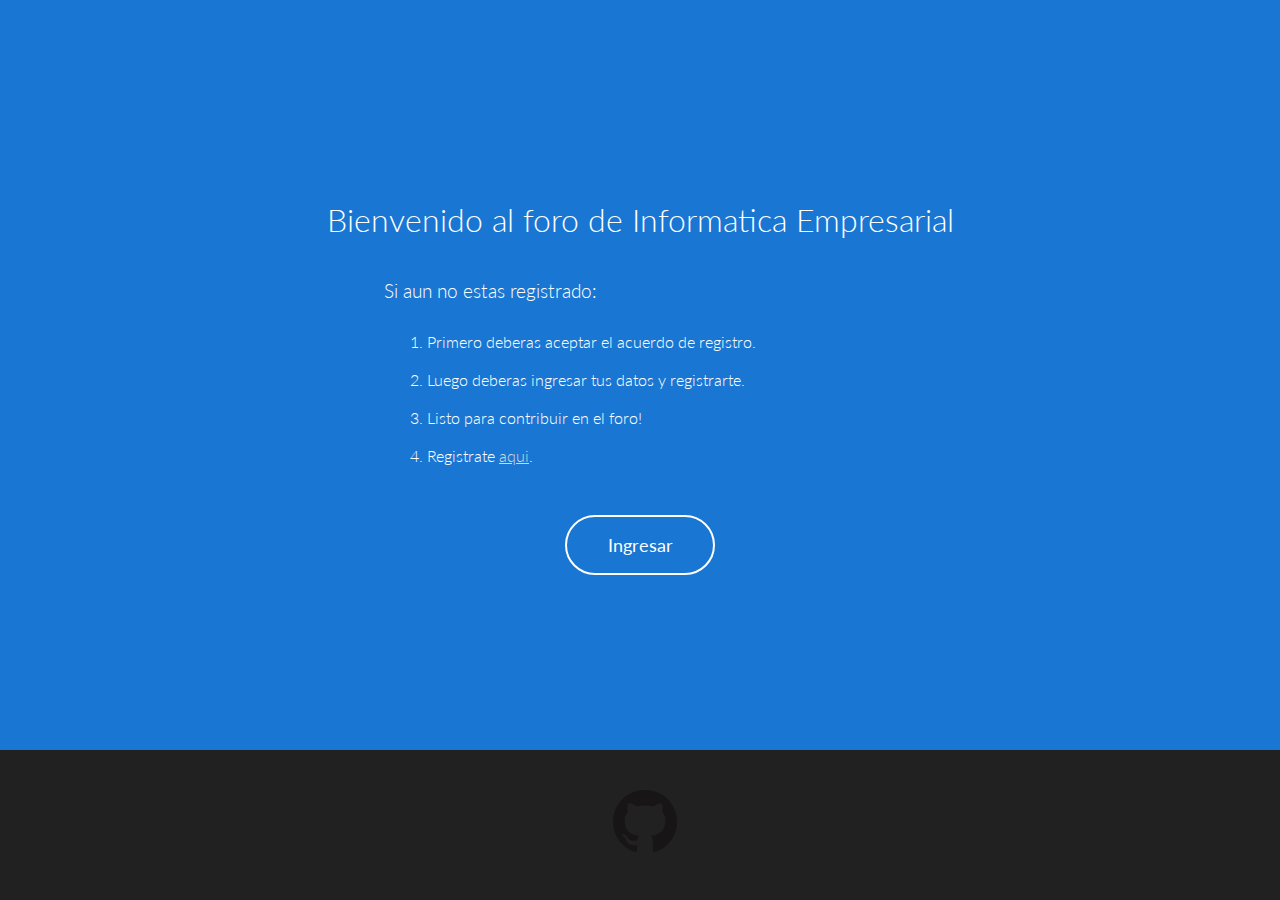
==== index.html @ ff10fea3 "Landing-page redesigned." ====
<!DOCTYPE html>
<html>
	<head>
		<title>Bienvenido al foro</title>

		<link rel="stylesheet" href="css/style.css" type="text/css">
		<link href='http://fonts.googleapis.com/css?family=Lato:300,400,700' rel='stylesheet' type='text/css'>
	</head>

	<body>

		<div id="main-info">

			<h1>Bienvenido al foro de Informatica Empresarial</h1>

			<h3>Si aun no estas registrado:</h3>

			<p id="guide">
				1. Primero deberas aceptar el acuerdo de registro. <br><br>
				2. Luego deberas ingresar tus datos y registrarte.<br><br>
				3. Listo para contribuir en el foro!<br><br>
				4. Registrate <a href="http://info-rp.tk/foro/member.php?action=register">aqui</a>.
			</p>

		</div>

		<button id="enterForumButton">Ingresar</button>

		<script type="text/javascript">

	    document.getElementById("enterForumButton").onclick = function () {
	        location.href = "http://info-rp.tk/foro/index.php";
	    };
		</script>

		<footer>

			<a href="https://github.com/richin13/info-rp" title="Contribuye a este proyecto en GitHub!" target="_blank">
				<img src="images/github.png" alt="Github logo">
			</a>

		</footer>

	</body>
</html>
---- css/style.css ----
body {

    background: #1976D2;
}

#main-info {

    margin-top: 200px;
    margin-right: auto;
    margin-left: auto;
}

h1 {

    text-align: center;
    font-family: Lato;
    font-weight: 300;
    color: #ffffff;
}

h3 {

    text-align: center;

    padding-right: 300px;
    padding-top: 20px;

    font-family: Lato;
    font-weight: 300;
    color: #ffffff;
}

#guide {

    margin-top: 30px;
    margin-left: auto; 
    margin-right: auto;

    padding-left: 180px;

    width: 40em;
    font-family: Lato;
    font-weight: 300;
    color: #ffffff;
}

#guide a {

    color: #CFD8DC;
}

/*Boton de ingresar al foro*/
#enterForumButton {

    margin-top: 50px;
    display: block;
    margin-left: auto;
    margin-right: auto;

    height: 60px;
    width: 150px;
    background-color: #1976D2;
    border: 2px solid #ffffff;
    border-radius: 50px;
    color: #ffffff;

    font-size: 18px;
    font-family: Lato;
    font-weight: 400;
    transition: 0.4s;
    outline-style: none;
    cursor: pointer;
}

#enterForumButton:hover {

    background-color: #ffffff;
    color: #1976D2;
    transition: 0.4s;
}

footer {

    position: absolute;
    left: 0;
    bottom: 0;
    height: 150px;
    width: 100%;

    background: #212121;
}

footer a img {

    display: block;

    margin-left: auto;
    margin-right: auto;
    padding-top: 40px;
    padding-left: 10px;
}
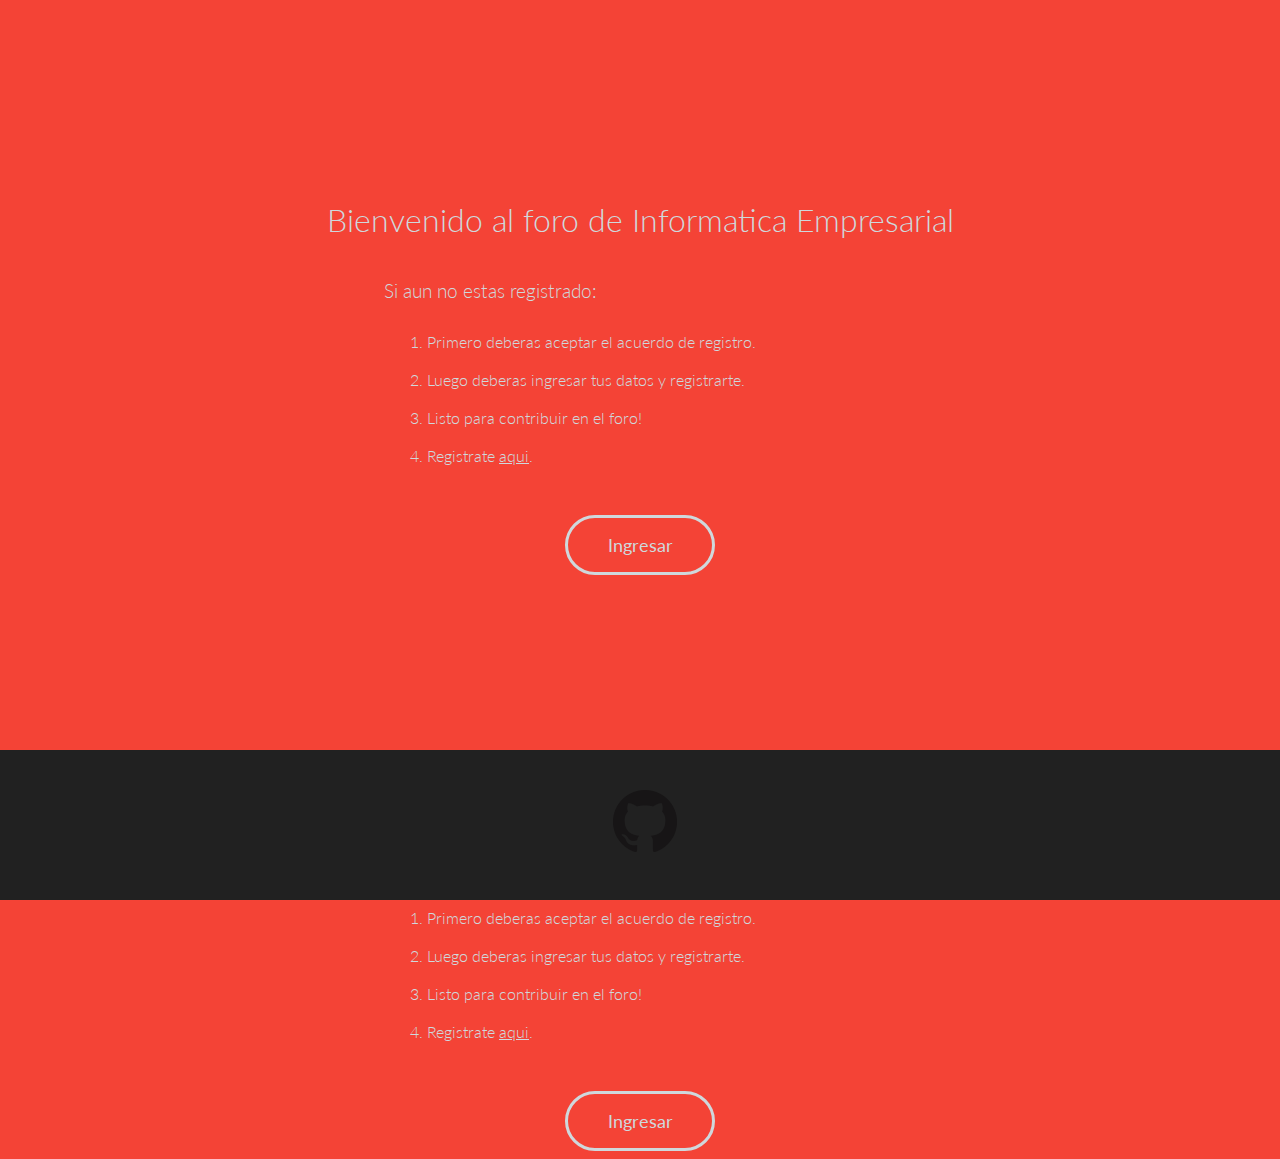
==== commit 69ef4cb4: "Merged master fixed conflict" ====
--- a/index.html
+++ b/index.html
@@ -1,5 +1,4 @@
 <!DOCTYPE html>
-<html>
 	<head>
 		<title>Bienvenido al foro</title>
 
@@ -42,4 +41,38 @@
 		</footer>
 
 	</body>
+<head>
+	<title>Bienvenido al foro</title>
+
+	<link rel="stylesheet" href="css/style.css" type="text/css">
+	<link href='http://fonts.googleapis.com/css?family=Lato:300,400,700' rel='stylesheet' type='text/css'>
+</head>
+
+<body>
+
+	<div id="main-info">
+
+		<h1>Bienvenido al foro de Informatica Empresarial</h1>
+
+		<h3>Si aun no estas registrado:</h3>
+
+		<p id="guide">
+			1. Primero deberas aceptar el acuerdo de registro. <br><br>
+			2. Luego deberas ingresar tus datos y registrarte.<br><br>
+			3. Listo para contribuir en el foro!<br><br>
+			4. Registrate <a href="http://info-rp.tk/foro/member.php?action=register">aqui</a>.
+		</p>
+
+	</div>
+
+	<button id="enterForumButton">Ingresar</button>
+
+	<script type="text/javascript">
+
+    document.getElementById("enterForumButton").onclick = function () {
+        location.href = "http://info-rp.tk/foro/index.php";
+    };
+	</script>
+
+</body>
 </html>--- a/css/style.css
+++ b/css/style.css
@@ -1,6 +1,7 @@
 body {
 
     background: #1976D2;
+	background: #F44336;
 }
 
 #main-info {
@@ -14,8 +15,13 @@
 
     text-align: center;
     font-family: Lato;
+
     font-weight: 300;
     color: #ffffff;
+
+	font-weight: 300;
+	color: #CFD8DC;
+
 }
 
 h3 {
@@ -27,26 +33,44 @@
 
     font-family: Lato;
     font-weight: 300;
+
     color: #ffffff;
+
+    color: #CFD8DC;
+
 }
 
 #guide {
 
+
     margin-top: 30px;
+
+	margin-top: 30px;
+
     margin-left: auto; 
     margin-right: auto;
 
     padding-left: 180px;
 
     width: 40em;
+
     font-family: Lato;
     font-weight: 300;
     color: #ffffff;
+
+	font-family: Lato;
+	font-weight: 300;
+	color: #CFD8DC;
+
 }
 
 #guide a {
 
+
     color: #CFD8DC;
+
+	color: #CFD8DC;
+
 }
 
 /*Boton de ingresar al foro*/
@@ -59,10 +83,17 @@
 
     height: 60px;
     width: 150px;
+
     background-color: #1976D2;
     border: 2px solid #ffffff;
     border-radius: 50px;
     color: #ffffff;
+
+    background-color: #F44336;
+    border: 3px solid #CFD8DC;
+    border-radius: 50px;
+    color: #CFD8DC;
+
 
     font-size: 18px;
     font-family: Lato;
@@ -73,6 +104,7 @@
 }
 
 #enterForumButton:hover {
+
 
     background-color: #ffffff;
     color: #1976D2;
@@ -98,4 +130,10 @@
     margin-right: auto;
     padding-top: 40px;
     padding-left: 10px;
-}+}
+
+    background-color: #CFD8DC;
+    color: #F44336;
+    transition: 0.4s;
+}
+
--- a/css/style.css
+++ b/css/style.css
@@ -1,6 +1,7 @@
 body {
 
     background: #1976D2;
+	background: #F44336;
 }
 
 #main-info {
@@ -14,8 +15,13 @@
 
     text-align: center;
     font-family: Lato;
+
     font-weight: 300;
     color: #ffffff;
+
+	font-weight: 300;
+	color: #CFD8DC;
+
 }
 
 h3 {
@@ -27,26 +33,44 @@
 
     font-family: Lato;
     font-weight: 300;
+
     color: #ffffff;
+
+    color: #CFD8DC;
+
 }
 
 #guide {
 
+
     margin-top: 30px;
+
+	margin-top: 30px;
+
     margin-left: auto; 
     margin-right: auto;
 
     padding-left: 180px;
 
     width: 40em;
+
     font-family: Lato;
     font-weight: 300;
     color: #ffffff;
+
+	font-family: Lato;
+	font-weight: 300;
+	color: #CFD8DC;
+
 }
 
 #guide a {
 
+
     color: #CFD8DC;
+
+	color: #CFD8DC;
+
 }
 
 /*Boton de ingresar al foro*/
@@ -59,10 +83,17 @@
 
     height: 60px;
     width: 150px;
+
     background-color: #1976D2;
     border: 2px solid #ffffff;
     border-radius: 50px;
     color: #ffffff;
+
+    background-color: #F44336;
+    border: 3px solid #CFD8DC;
+    border-radius: 50px;
+    color: #CFD8DC;
+
 
     font-size: 18px;
     font-family: Lato;
@@ -73,6 +104,7 @@
 }
 
 #enterForumButton:hover {
+
 
     background-color: #ffffff;
     color: #1976D2;
@@ -98,4 +130,10 @@
     margin-right: auto;
     padding-top: 40px;
     padding-left: 10px;
-}+}
+
+    background-color: #CFD8DC;
+    color: #F44336;
+    transition: 0.4s;
+}
+
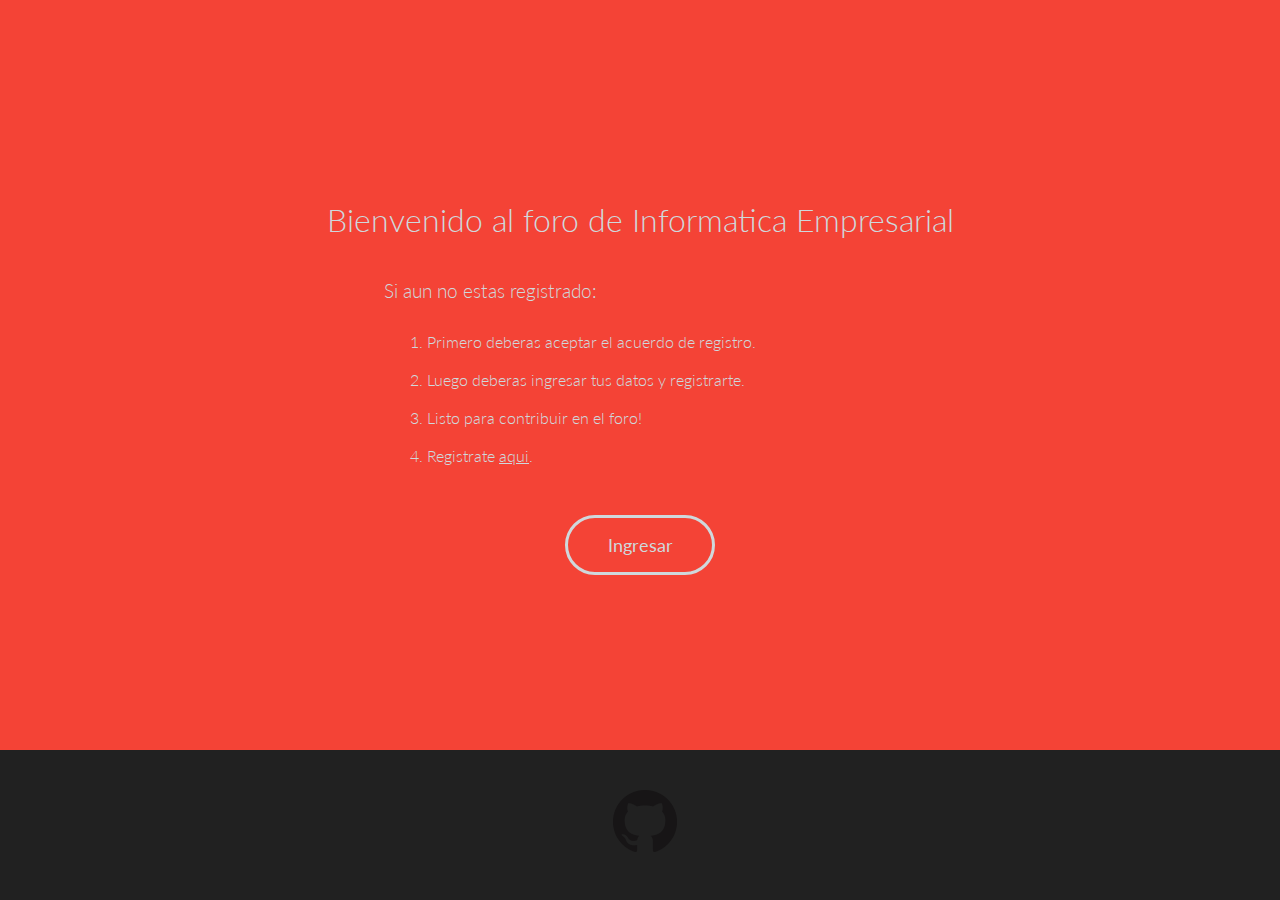
==== commit f9fcdc2b: "Remove some duplicated code" ====
--- a/index.html
+++ b/index.html
@@ -41,38 +41,4 @@
 		</footer>
 
 	</body>
-<head>
-	<title>Bienvenido al foro</title>
-
-	<link rel="stylesheet" href="css/style.css" type="text/css">
-	<link href='http://fonts.googleapis.com/css?family=Lato:300,400,700' rel='stylesheet' type='text/css'>
-</head>
-
-<body>
-
-	<div id="main-info">
-
-		<h1>Bienvenido al foro de Informatica Empresarial</h1>
-
-		<h3>Si aun no estas registrado:</h3>
-
-		<p id="guide">
-			1. Primero deberas aceptar el acuerdo de registro. <br><br>
-			2. Luego deberas ingresar tus datos y registrarte.<br><br>
-			3. Listo para contribuir en el foro!<br><br>
-			4. Registrate <a href="http://info-rp.tk/foro/member.php?action=register">aqui</a>.
-		</p>
-
-	</div>
-
-	<button id="enterForumButton">Ingresar</button>
-
-	<script type="text/javascript">
-
-    document.getElementById("enterForumButton").onclick = function () {
-        location.href = "http://info-rp.tk/foro/index.php";
-    };
-	</script>
-
-</body>
 </html>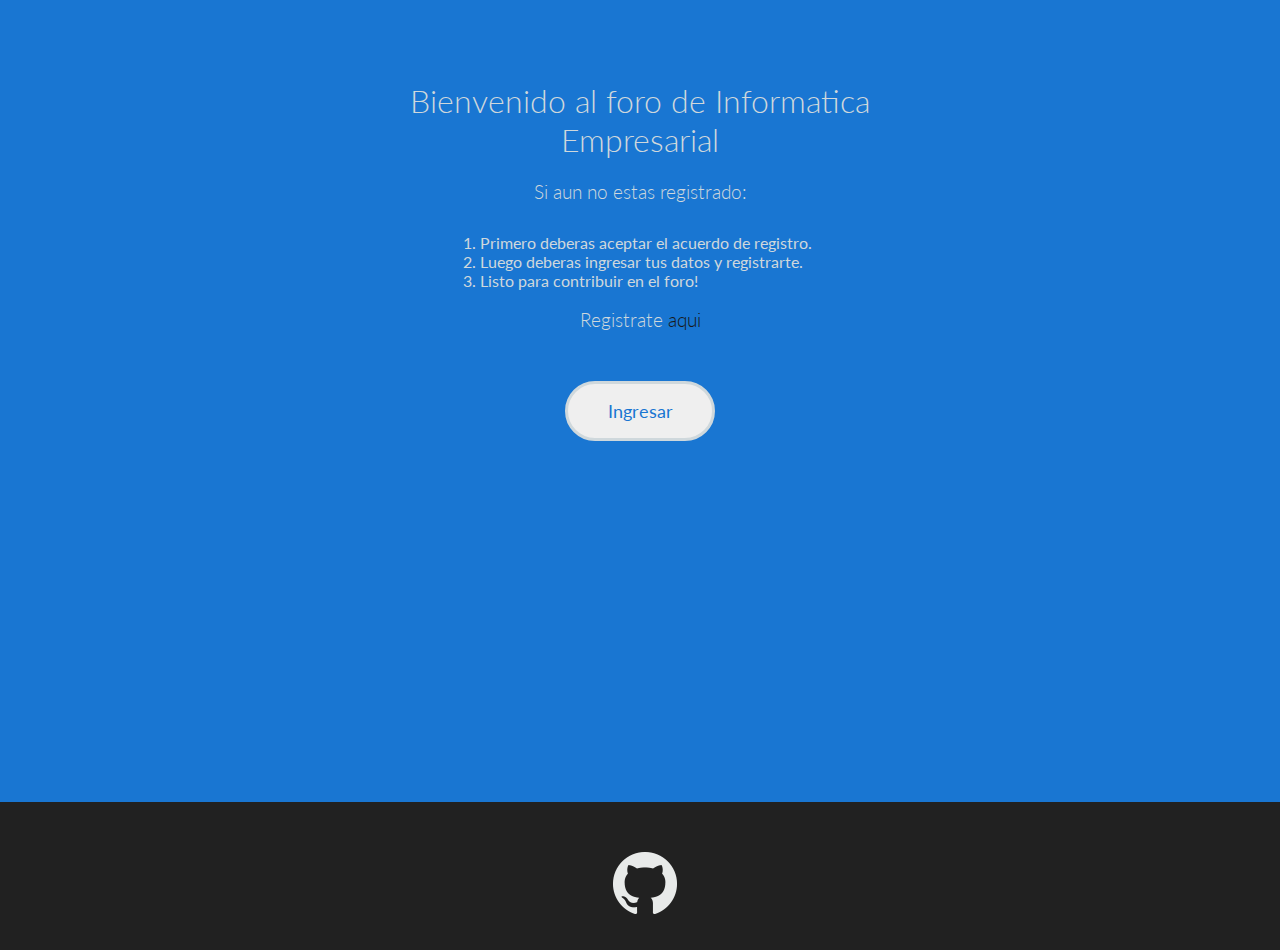
==== commit 65ae57d9: "Changed html structure, fixed the footer" ====
--- a/index.html
+++ b/index.html
@@ -7,38 +7,37 @@
 	</head>
 
 	<body>
-
-		<div id="main-info">
-
-			<h1>Bienvenido al foro de Informatica Empresarial</h1>
-
-			<h3>Si aun no estas registrado:</h3>
-
-			<p id="guide">
-				1. Primero deberas aceptar el acuerdo de registro. <br><br>
-				2. Luego deberas ingresar tus datos y registrarte.<br><br>
-				3. Listo para contribuir en el foro!<br><br>
-				4. Registrate <a href="http://info-rp.tk/foro/member.php?action=register">aqui</a>.
-			</p>
+	<div class="wraper">
+		<div class="header"></div>
+		<div class="body">
+			<div id="main-info">
+				<h1 class="welcome-title">Bienvenido al foro de Informatica Empresarial</h1>
+					<h3>Si aun no estas registrado:</h3>
+						<div id="guide">
+							<ol>
+								<li>Primero deberas aceptar el acuerdo de registro.
+								<li>Luego deberas ingresar tus datos y registrarte.
+								<li>Listo para contribuir en el foro!
+							</ol>
+						</div>
+					<h3>Registrate <a href="http://info-rp.tk/foro/member.php?action=register">aqui</a></h3>
+					<button id="enterForumButton">Ingresar</button>
+			</div>
 
 		</div>
-
-		<button id="enterForumButton">Ingresar</button>
-
+		<div class="footer">
+			<div class="github-footer">
+				<a href="https://github.com/richin13/info-rp" title="Contribuye a este proyecto en GitHub!" target="_blank">
+					<img src="images/github.png" alt="Github logo">
+				</a>
+			</div>
+		</div>
+	</div>
 		<script type="text/javascript">
 
 	    document.getElementById("enterForumButton").onclick = function () {
 	        location.href = "http://info-rp.tk/foro/index.php";
 	    };
 		</script>
-
-		<footer>
-
-			<a href="https://github.com/richin13/info-rp" title="Contribuye a este proyecto en GitHub!" target="_blank">
-				<img src="images/github.png" alt="Github logo">
-			</a>
-
-		</footer>
-
 	</body>
 </html>--- a/css/style.css
+++ b/css/style.css
@@ -1,100 +1,62 @@
+html,
 body {
-
+   margin:0;
+   padding:0;
+   height:100%;
+}
+body {
     background: #1976D2;
-	background: #F44336;
+    color: #CFD8DC;
+    font-family: Lato;
+    position: relative;
+}
+a{
+    color: #171717;
+    text-decoration: none;
+}
+a:hover{
+    color: black;
+    text-decoration: underline;
+}
+.wraper{
+    min-height: 100%;
+    position: relative;
+}
+.body{
+    padding-bottom:128px;
+}
+#main-info {
+    padding: 10px;
+    margin-top: 50px;
+    margin-right: auto;
+    margin-left: auto;
+    width: 35em;
 }
 
-#main-info {
-
-    margin-top: 200px;
-    margin-right: auto;
-    margin-left: auto;
-}
-
-h1 {
-
+.welcome-title, h3 {
     text-align: center;
-    font-family: Lato;
-
     font-weight: 300;
-    color: #ffffff;
-
-	font-weight: 300;
-	color: #CFD8DC;
-
-}
-
-h3 {
-
-    text-align: center;
-
-    padding-right: 300px;
-    padding-top: 20px;
-
-    font-family: Lato;
-    font-weight: 300;
-
-    color: #ffffff;
-
-    color: #CFD8DC;
-
+    
 }
 
 #guide {
-
-
     margin-top: 30px;
-
-	margin-top: 30px;
-
     margin-left: auto; 
     margin-right: auto;
-
-    padding-left: 180px;
-
-    width: 40em;
-
-    font-family: Lato;
-    font-weight: 300;
-    color: #ffffff;
-
-	font-family: Lato;
-	font-weight: 300;
-	color: #CFD8DC;
-
-}
-
-#guide a {
-
-
-    color: #CFD8DC;
-
-	color: #CFD8DC;
-
+    width: 25em;
 }
 
 /*Boton de ingresar al foro*/
 #enterForumButton {
-
     margin-top: 50px;
     display: block;
     margin-left: auto;
     margin-right: auto;
-
     height: 60px;
     width: 150px;
-
-    background-color: #1976D2;
-    border: 2px solid #ffffff;
-    border-radius: 50px;
-    color: #ffffff;
-
-    background-color: #F44336;
     border: 3px solid #CFD8DC;
     border-radius: 50px;
-    color: #CFD8DC;
-
-
+    color: #1976D2;
     font-size: 18px;
     font-family: Lato;
     font-weight: 400;
@@ -104,36 +66,25 @@
 }
 
 #enterForumButton:hover {
-
-
-    background-color: #ffffff;
-    color: #1976D2;
+    background-color: #1976D2;
+    color: #fff;
     transition: 0.4s;
 }
 
-footer {
-
+.footer {
     position: absolute;
-    left: 0;
     bottom: 0;
-    height: 150px;
-    width: 100%;
-
+    width: 98.5%;
+    height: 128px;
+    padding: 10px;
     background: #212121;
+    margin-top: 50px;
 }
 
-footer a img {
-
-    display: block;
-
+.github-footer {
     margin-left: auto;
     margin-right: auto;
     padding-top: 40px;
     padding-left: 10px;
+    width: 64px;
 }
-
-    background-color: #CFD8DC;
-    color: #F44336;
-    transition: 0.4s;
-}
-
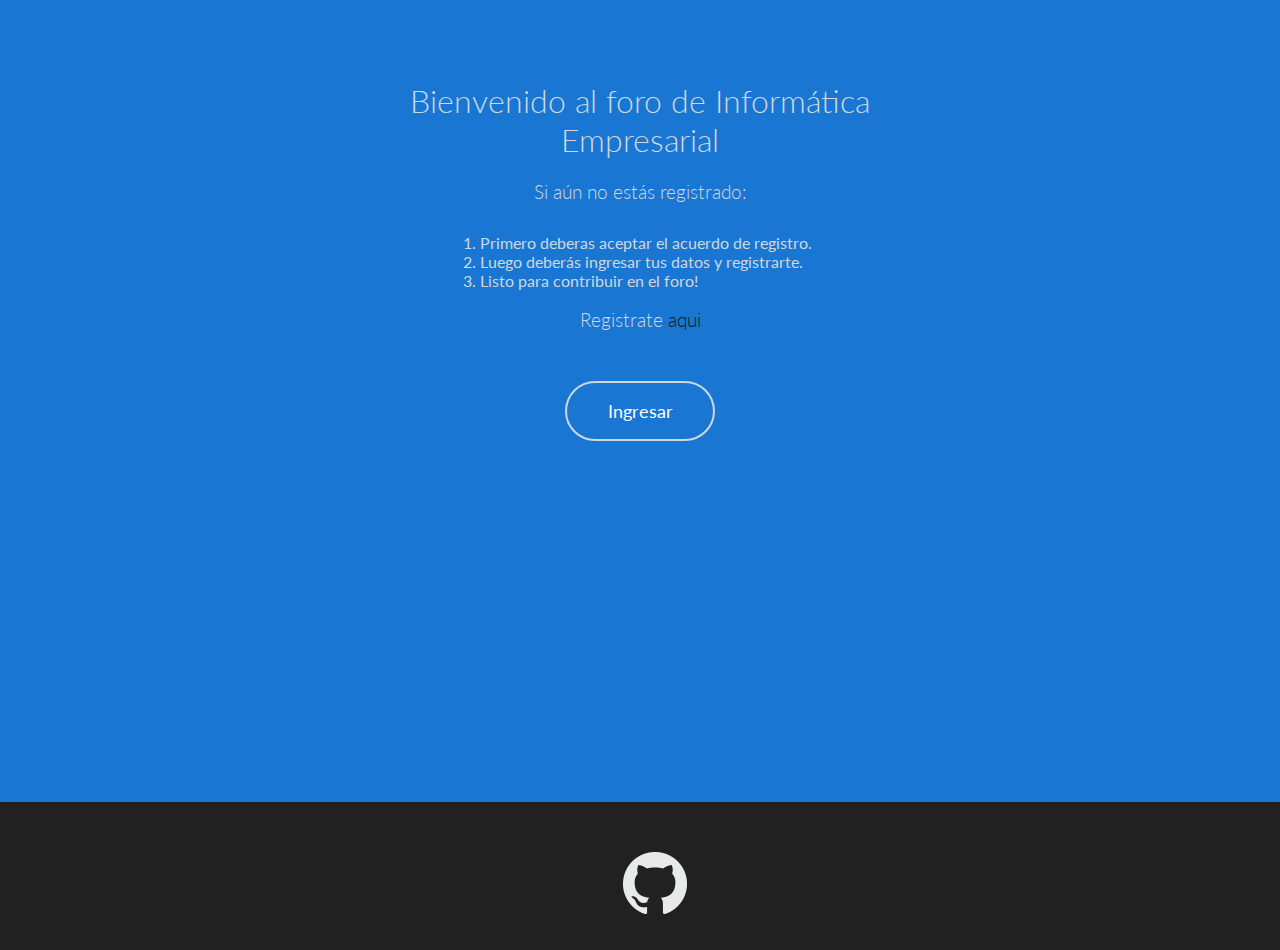
==== commit fde1177d: "Started top-nav-menu development, fixed some semantical errors" ====
--- a/index.html
+++ b/index.html
@@ -1,43 +1,48 @@
 <!DOCTYPE html>
+<html>
 	<head>
 		<title>Bienvenido al foro</title>
-
+		<meta http-equiv="content-type" content="text/html; charset=UTF-8">
 		<link rel="stylesheet" href="css/style.css" type="text/css">
 		<link href='http://fonts.googleapis.com/css?family=Lato:300,400,700' rel='stylesheet' type='text/css'>
 	</head>
-
-	<body>
-	<div class="wraper">
-		<div class="header"></div>
-		<div class="body">
+<body>
+	<div class="wrapper">
+		<header class="header">
+			<div class="top-menu-bar">
+				<ul class="top-menu-bar-items"></ul>
+			</div>
+		</header>
+		<section>
 			<div id="main-info">
-				<h1 class="welcome-title">Bienvenido al foro de Informatica Empresarial</h1>
-					<h3>Si aun no estas registrado:</h3>
+				<h1 class="welcome-title">Bienvenido al foro de Informática Empresarial</h1>
+					<h3 class="subtitle">Si aún no estás registrado:</h3>
 						<div id="guide">
 							<ol>
 								<li>Primero deberas aceptar el acuerdo de registro.
-								<li>Luego deberas ingresar tus datos y registrarte.
+								<li>Luego deberás ingresar tus datos y registrarte.
 								<li>Listo para contribuir en el foro!
 							</ol>
 						</div>
-					<h3>Registrate <a href="http://info-rp.tk/foro/member.php?action=register">aqui</a></h3>
+					<h3 class="subtitle">Registrate <a href="http://info-rp.tk/foro/member.php?action=register">aqui</a></h3>
 					<button id="enterForumButton">Ingresar</button>
 			</div>
-
 		</div>
-		<div class="footer">
-			<div class="github-footer">
-				<a href="https://github.com/richin13/info-rp" title="Contribuye a este proyecto en GitHub!" target="_blank">
-					<img src="images/github.png" alt="Github logo">
-				</a>
+		</section>
+		<footer>
+			<div class="footer">
+				<div class="github-footer">
+					<a href="https://github.com/richin13/info-rp" title="Contribuye a este proyecto en GitHub!" target="_blank">
+						<img src="images/github.png" alt="Github logo">
+					</a>
+				</div>
 			</div>
-		</div>
+		</footer>
 	</div>
-		<script type="text/javascript">
-
-	    document.getElementById("enterForumButton").onclick = function () {
-	        location.href = "http://info-rp.tk/foro/index.php";
-	    };
-		</script>
-	</body>
+</body>
+<script type="text/javascript">
+    document.getElementById("enterForumButton").onclick = function () {
+        location.href = "http://info-rp.tk/foro/index.php";
+    };
+</script>
 </html>--- a/css/style.css
+++ b/css/style.css
@@ -54,9 +54,10 @@
     margin-right: auto;
     height: 60px;
     width: 150px;
-    border: 3px solid #CFD8DC;
+    border: 2px solid #CFD8DC;
     border-radius: 50px;
-    color: #1976D2;
+    color: #fff;
+    background: #1976D2;
     font-size: 18px;
     font-family: Lato;
     font-weight: 400;
@@ -66,15 +67,15 @@
 }
 
 #enterForumButton:hover {
-    background-color: #1976D2;
-    color: #fff;
+    background-color: #CFD8DC;
+    color: #1976D2;
     transition: 0.4s;
 }
 
 .footer {
     position: absolute;
     bottom: 0;
-    width: 98.5%;
+    width: 100%;
     height: 128px;
     padding: 10px;
     background: #212121;
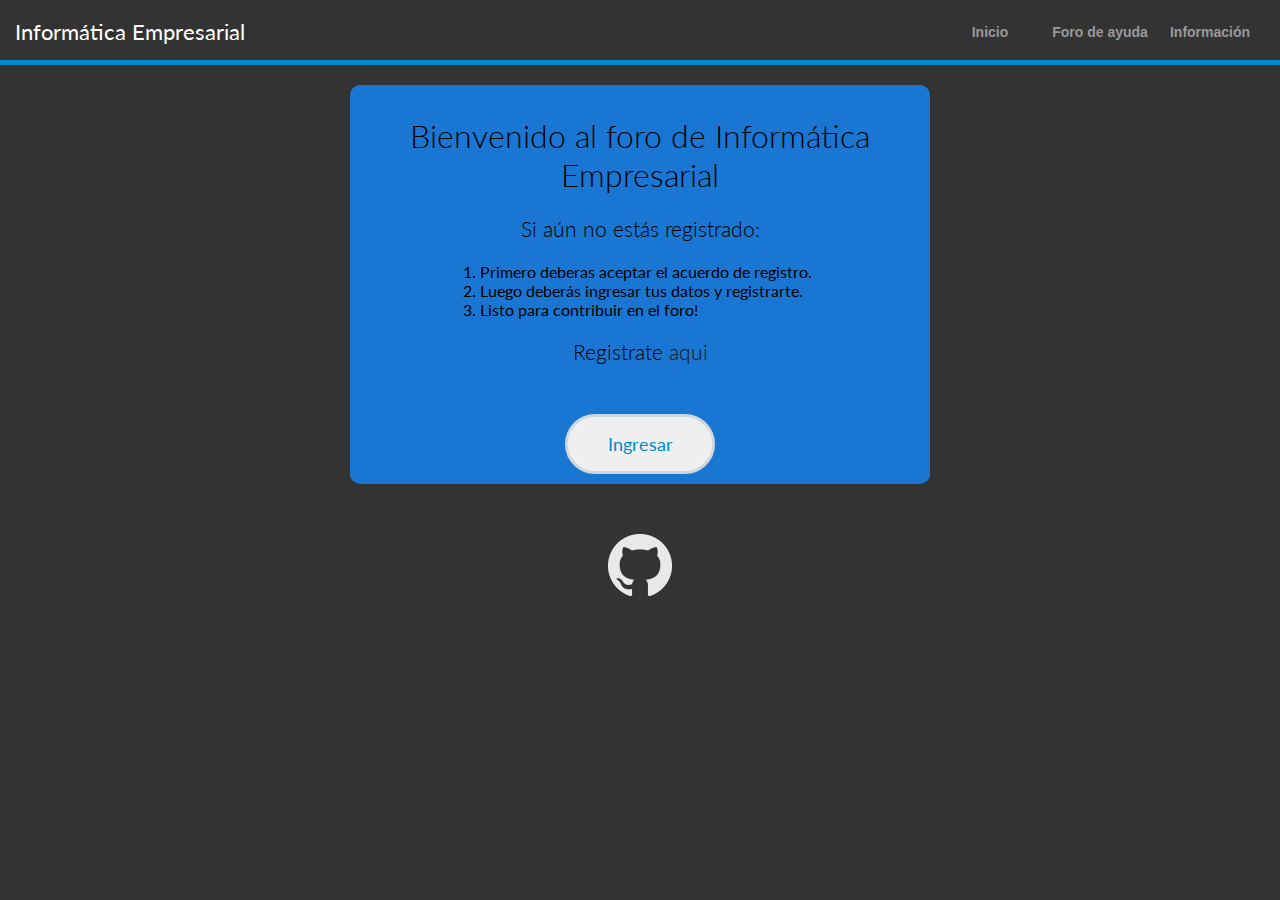
==== commit 785c9b5a: "Added a top bar menu, redesigned the index page" ====
--- a/index.html
+++ b/index.html
@@ -8,9 +8,14 @@
 	</head>
 <body>
 	<div class="wrapper">
-		<header class="header">
+		<header id="header">
+			<span class="logo">Informática Empresarial</span>
 			<div class="top-menu-bar">
-				<ul class="top-menu-bar-items"></ul>
+				<ul class="top-menu-list">
+					<li><a href="#home">Inicio</a></li>
+					<li><a href="#foro">Foro de ayuda</a></li>
+					<li><a href="#info">Información</a></li>
+				</ul>
 			</div>
 		</header>
 		<section>
@@ -27,7 +32,6 @@
 					<h3 class="subtitle">Registrate <a href="http://info-rp.tk/foro/member.php?action=register">aqui</a></h3>
 					<button id="enterForumButton">Ingresar</button>
 			</div>
-		</div>
 		</section>
 		<footer>
 			<div class="footer">
--- a/css/style.css
+++ b/css/style.css
@@ -1,52 +1,96 @@
-html,
-body {
-   margin:0;
-   padding:0;
-   height:100%;
+html, body{
+    margin: 0;
+    padding: 0;
+    height: 100%;
 }
-body {
-    background: #1976D2;
-    color: #CFD8DC;
+body{
+    background: #333;
+    position: relative;
     font-family: Lato;
-    position: relative;
 }
-a{
-    color: #171717;
+a {
     text-decoration: none;
 }
 a:hover{
-    color: black;
     text-decoration: underline;
 }
-.wraper{
+.wrapper{
     min-height: 100%;
     position: relative;
 }
-.body{
-    padding-bottom:128px;
+#header {
+    height: 40px;
+    padding: 10px 15px;
+    background: #333;
+    border-bottom: 5px #08c solid ;
 }
+.logo { 
+    float: left;
+    color: white;
+    font-family: Lato;
+    font-size: 1.4em;
+    line-height: 2em;
+    cursor: default;
+}
+.top-menu-list {
+    display: inline ;
+    float: right ;
+    list-style: none ;
+    margin: 0 ;
+    padding: 0 ;
+}
+.top-menu-list li {
+    float: left;
+    font-size: 14px;
+    font-family: sans-serif;
+    line-height: 45px;
+    text-align: center;
+}
+.top-menu-list li a {
+    display: block ;
+    height: 40px;
+    width: 110px;  
+    color: #999; 
+    font-weight: bold;
+    text-decoration: none ;
+}
+.top-menu-list li a:hover {
+    color: white;
+    text-decoration: underline;
+}
+
 #main-info {
+    background: #1976D2;
     padding: 10px;
-    margin-top: 50px;
+    margin-top: 20px;
+    margin-bottom: 20px;
     margin-right: auto;
     margin-left: auto;
     width: 35em;
+    border-radius: 10px;
 }
-
-.welcome-title, h3 {
+.welcome-title, .subtitle{
     text-align: center;
     font-weight: 300;
-    
 }
-
+.welcome-title{
+    font-size: 2em;
+}
+.subtitle {
+    font-size: 1.3em;
+}
+#main-info a{
+    color: #171717;
+}
+#main-info a:hover{
+    color: #fff;
+}
 #guide {
-    margin-top: 30px;
     margin-left: auto; 
     margin-right: auto;
     width: 25em;
 }
 
-/*Boton de ingresar al foro*/
 #enterForumButton {
     margin-top: 50px;
     display: block;
@@ -54,10 +98,9 @@
     margin-right: auto;
     height: 60px;
     width: 150px;
-    border: 2px solid #CFD8DC;
+    border: 3px solid #CFD8DC;
     border-radius: 50px;
-    color: #fff;
-    background: #1976D2;
+    color: #08c;
     font-size: 18px;
     font-family: Lato;
     font-weight: 400;
@@ -67,25 +110,23 @@
 }
 
 #enterForumButton:hover {
-    background-color: #CFD8DC;
-    color: #1976D2;
+    background-color: #08c;
+    color: #fff;
     transition: 0.4s;
 }
-
 .footer {
-    position: absolute;
+    margin-left: auto;
+    margin-right: auto;
+    position: relative;
     bottom: 0;
-    width: 100%;
-    height: 128px;
+    width: 95%;
+    height: 100px;
     padding: 10px;
-    background: #212121;
-    margin-top: 50px;
 }
 
 .github-footer {
     margin-left: auto;
     margin-right: auto;
-    padding-top: 40px;
-    padding-left: 10px;
+    padding: 20px;
     width: 64px;
-}
+}